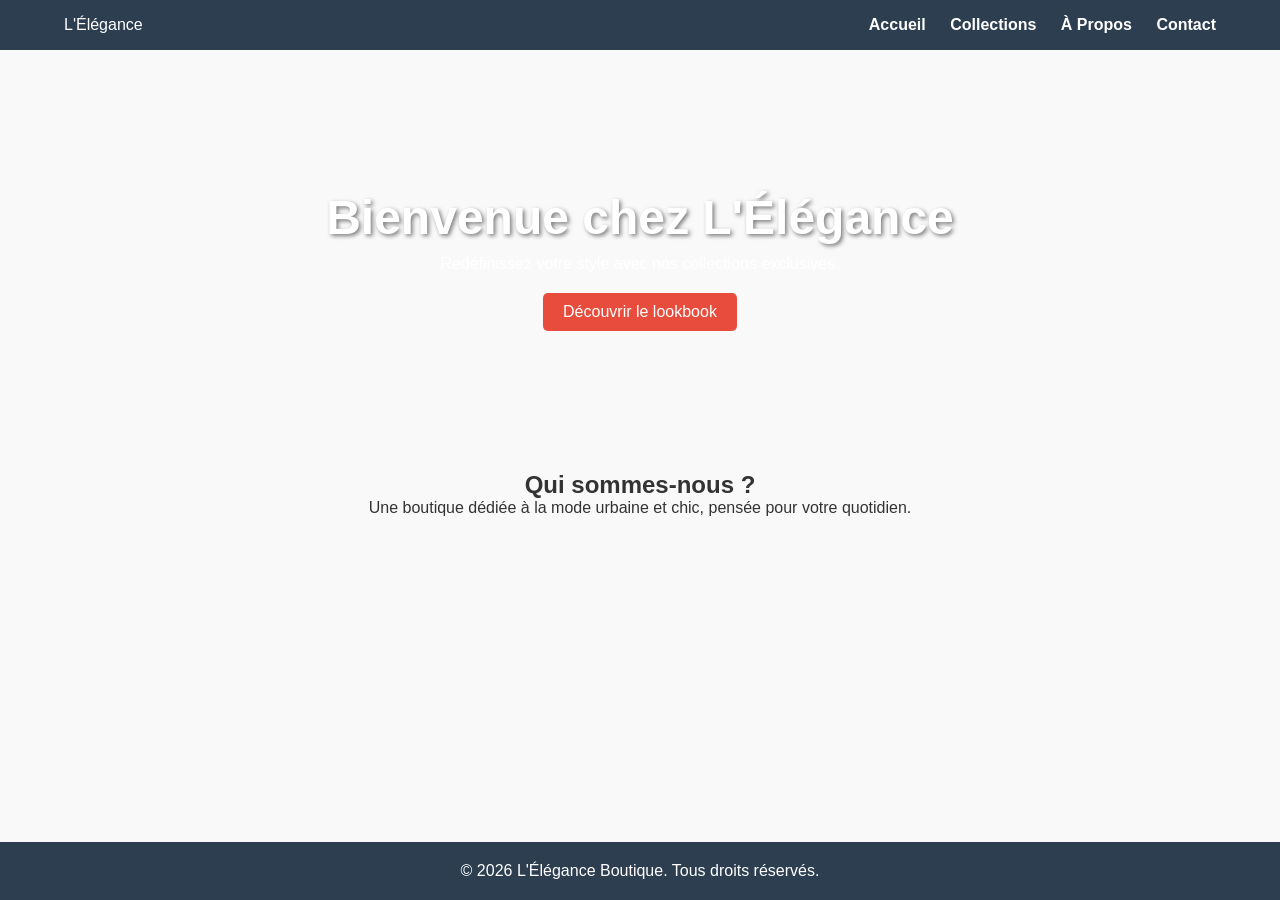
==== index.html @ 872ed12a "Intègre la structure HTML de la page d'accueil avec la section hero" ====
<!DOCTYPE html>
<html lang="fr">
<head>
  <meta charset="UTF-8">
  <meta name="viewport" content="width=device-width, initial-scale=1.0">
  <title>L'Élégance - Accueil</title>
  <link rel="stylesheet" href="style.css">
</head>
<body>
  <header>
    <div class="logo">L'Élégance</div>
    <nav>
      <a href="index.html">Accueil</a>
      <a href="services.html">Collections</a>
      <a href="apropos.html">À Propos</a>
      <a href="contact.html">Contact</a>
    </nav>
  </header>

  <main>
    <section class="section-hero">
      <h1>Bienvenue chez L'Élégance</h1>
      <p>Redéfinissez votre style avec nos collections exclusives.</p>
      <a href="services.html" class="btn-principal">Découvrir le lookbook</a>
    </section>

    <section style="margin-top: 40px; text-align: center;">
      <h2>Qui sommes-nous ?</h2>
      <p>Une boutique dédiée à la mode urbaine et chic, pensée pour votre quotidien.</p>
    </section>
  </main>

  <footer>
    <p>&copy; 2026 L'Élégance Boutique. Tous droits réservés.</p>
  </footer>
</body>
</html>
---- style.css ----
/* Variables CSS */
:root {
  --primaire: #2c3e50;
  --secondaire: #e74c3c;
  --fond: #f9f9f9;
  --texte: #333;
}

/* Reset */
* {
  margin: 0;
  padding: 0;
  box-sizing: border-box;
}

body {
  font-family: 'Helvetica Neue', sans-serif;
  background-color: var(--fond);
  color: var(--texte);
  display: flex;
  flex-direction: column;
  min-height: 100vh;
}

/* Navigation */
header {
  background-color: var(--primaire);
  color: white;
  padding: 1rem 5%;
  display: flex;
  justify-content: space-between;
  align-items: center;
}

nav a {
  color: white;
  text-decoration: none;
  margin-left: 20px;
  font-weight: bold;
}

nav a:hover {
  color: var(--secondaire);
}

/* Section Hero */
.section-hero {
  background: url('https://images.unsplash.com/photo-1441984904996-e0b6ba687e04?auto=format&fit=crop&w=1200&q=80') center/cover;
  color: white;
  text-align: center;
  padding: 100px 20px;
}

.section-hero h1 {
  font-size: 3rem;
  margin-bottom: 10px;
  text-shadow: 2px 2px 4px rgba(0,0,0,0.5);
}

.btn-principal {
  display: inline-block;
  background-color: var(--secondaire);
  color: white;
  padding: 10px 20px;
  text-decoration: none;
  border-radius: 5px;
  margin-top: 20px;
}

/* Contenu Principal */
main {
  flex: 1;
  padding: 40px 5%;
}

.grille-flex {
  display: flex;
  gap: 20px;
  flex-wrap: wrap;
  justify-content: center;
}

/* Cartes Services / Équipe */
.carte-service, .carte-equipe {
  background: white;
  padding: 20px;
  border-radius: 8px;
  box-shadow: 0 4px 6px rgba(0,0,0,0.1);
  width: calc(25% - 20px);
  min-width: 250px;
  text-align: center;
}

/* Formulaire */
form {
  display: flex;
  flex-direction: column;
  gap: 15px;
  max-width: 500px;
  margin: 0 auto;
}

input, textarea {
  padding: 10px;
  border: 1px solid #ccc;
  border-radius: 4px;
}

/* Footer */
footer {
  background-color: var(--primaire);
  color: white;
  text-align: center;
  padding: 20px;
  margin-top: auto;
}

/* Responsive Design */
@media (max-width: 768px) {
  header {
    flex-direction: column;
    gap: 15px;
  }
  .carte-service, .carte-equipe {
    width: 100%;
  }
}
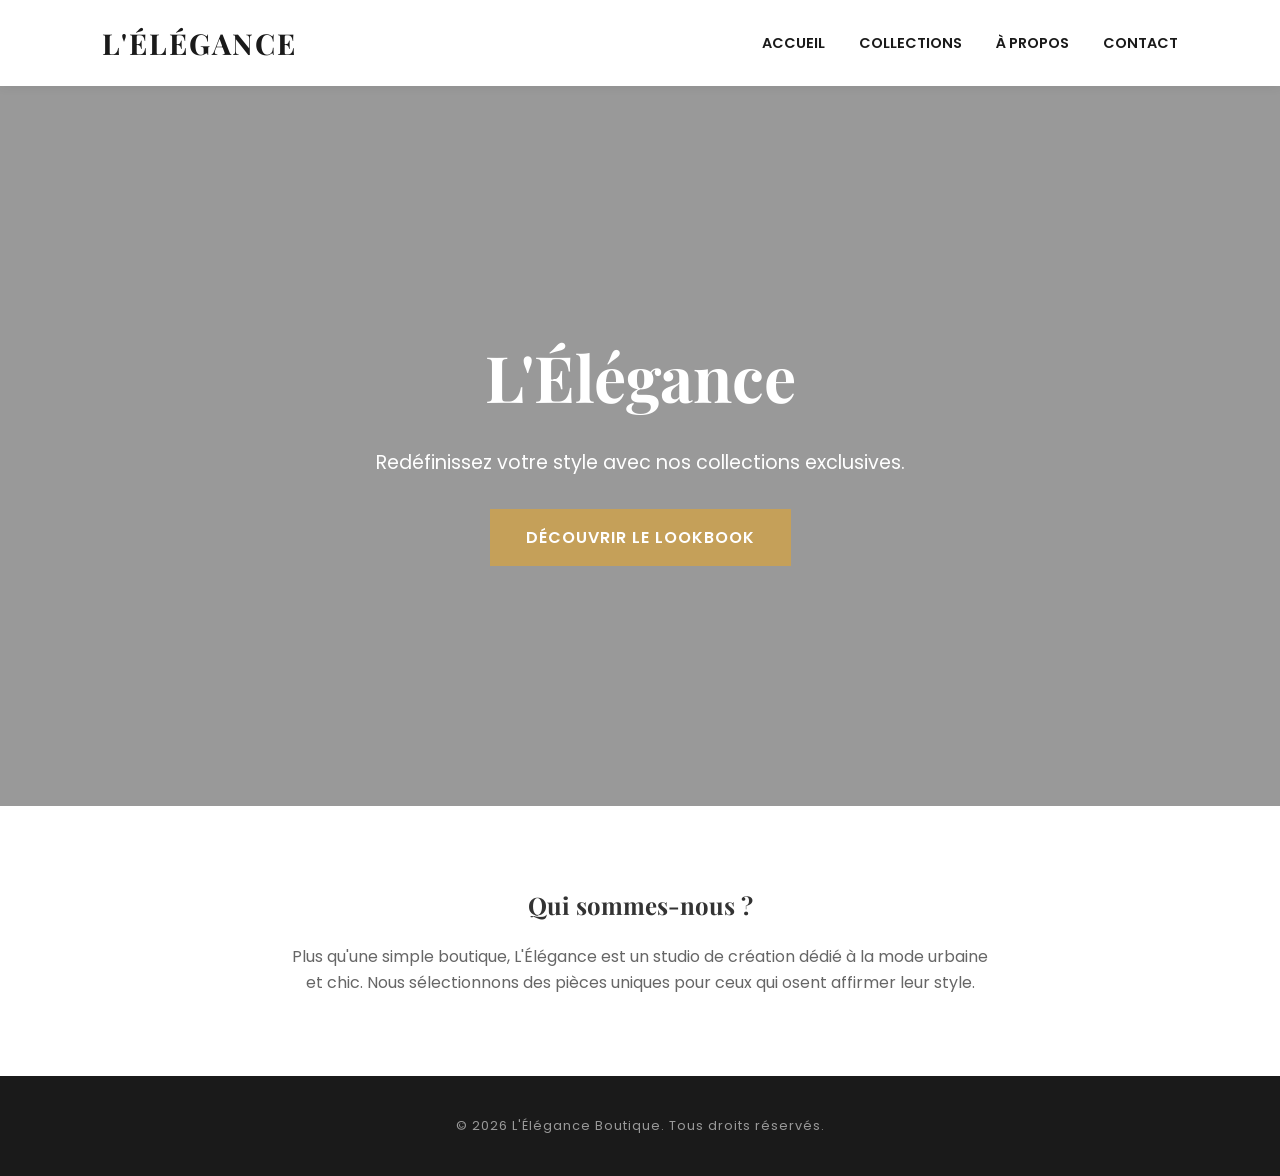
==== commit 1e8bb78a: "Finalisation du design : Correction footer, formulaire et couleurs HEX" ====
--- a/index.html
+++ b/index.html
@@ -17,16 +17,19 @@
     </nav>
   </header>
 
-  <main>
+  <main class="main-accueil">
     <section class="section-hero">
-      <h1>Bienvenue chez L'Élégance</h1>
-      <p>Redéfinissez votre style avec nos collections exclusives.</p>
-      <a href="services.html" class="btn-principal">Découvrir le lookbook</a>
+      <h1>L'Élégance</h1>
+      <p style="font-size: 1.2rem; margin-bottom: 30px;">Redéfinissez votre style avec nos collections exclusives.</p>
+      <a href="services.html" class="btn-principal">Découvrir le Lookbook</a>
     </section>
 
-    <section style="margin-top: 40px; text-align: center;">
-      <h2>Qui sommes-nous ?</h2>
-      <p>Une boutique dédiée à la mode urbaine et chic, pensée pour votre quotidien.</p>
+    <section style="padding: 80px 8%; text-align: center;">
+      <h2 style="font-family: 'Playfair Display'; margin-bottom: 20px;">Qui sommes-nous ?</h2>
+      <p style="max-width: 700px; margin: 0 auto; color: #666;">
+        Plus qu'une simple boutique, L'Élégance est un studio de création dédié à la mode urbaine et chic. 
+        Nous sélectionnons des pièces uniques pour ceux qui osent affirmer leur style.
+      </p>
     </section>
   </main>
 
--- a/style.css
+++ b/style.css
@@ -1,12 +1,14 @@
-/* Variables CSS */
+@import url('https://fonts.googleapis.com/css2?family=Playfair+Display:ital,wght@0,700;1,700&family=Poppins:wght@300;400;600&display=swap');
+
 :root {
-  --primaire: #2c3e50;
-  --secondaire: #e74c3c;
-  --fond: #f9f9f9;
+  --primaire: #1a1a1a;
+  --secondaire: #c5a059;
+  --accent: #f4f4f4;
   --texte: #333;
-}
-
-/* Reset */
+  --blanc: #ffffff;
+  --transition: all 0.3s ease;
+}
+
 * {
   margin: 0;
   padding: 0;
@@ -14,114 +16,306 @@
 }
 
 body {
-  font-family: 'Helvetica Neue', sans-serif;
-  background-color: var(--fond);
+  font-family: 'Poppins', sans-serif;
+  line-height: 1.6;
   color: var(--texte);
+  background-color: var(--blanc);
   display: flex;
   flex-direction: column;
   min-height: 100vh;
 }
 
-/* Navigation */
 header {
-  background-color: var(--primaire);
-  color: white;
-  padding: 1rem 5%;
+  background-color: var(--blanc);
+  padding: 20px 8%;
   display: flex;
   justify-content: space-between;
   align-items: center;
+  box-shadow: 0 2px 10px rgba(0,0,0,0.05);
+  position: sticky;
+  top: 0;
+  z-index: 1000;
+}
+
+.logo {
+  font-family: 'Playfair Display', serif;
+  font-size: 1.8rem;
+  font-weight: 700;
+  letter-spacing: 2px;
+  color: var(--primaire);
+  text-transform: uppercase;
 }
 
 nav a {
-  color: white;
   text-decoration: none;
-  margin-left: 20px;
-  font-weight: bold;
-}
-
-nav a:hover {
-  color: var(--secondaire);
-}
-
-/* Section Hero */
+  color: var(--primaire);
+  margin-left: 30px;
+  font-weight: 600;
+  font-size: 0.9rem;
+  text-transform: uppercase;
+  transition: var(--transition);
+  position: relative;
+}
+
+nav a::after {
+  content: '';
+  position: absolute;
+  width: 0;
+  height: 2px;
+  bottom: -5px;
+  left: 0;
+  background-color: var(--secondaire);
+  transition: var(--transition);
+}
+
+nav a:hover::after {
+  width: 100%;
+}
+
+main {
+  flex: 1;
+  padding: 60px 8%;
+}
+
+main.main-accueil {
+  padding: 0;
+}
+
 .section-hero {
-  background: url('https://images.unsplash.com/photo-1441984904996-e0b6ba687e04?auto=format&fit=crop&w=1200&q=80') center/cover;
-  color: white;
+  height: 80vh;
+  background: linear-gradient(rgba(0,0,0,0.4), rgba(0,0,0,0.4)),
+              url('https://images.unsplash.com/photo-1490481651871-ab68de25d43d?q=80&w=2070') center/cover;
+  display: flex;
+  flex-direction: column;
+  justify-content: center;
+  align-items: center;
+  color: var(--blanc);
   text-align: center;
-  padding: 100px 20px;
+  padding: 0 20px;
 }
 
 .section-hero h1 {
-  font-size: 3rem;
-  margin-bottom: 10px;
-  text-shadow: 2px 2px 4px rgba(0,0,0,0.5);
+  font-family: 'Playfair Display', serif;
+  font-size: 4rem;
+  margin-bottom: 20px;
+  animation: fadeInDown 1s ease;
 }
 
 .btn-principal {
   display: inline-block;
   background-color: var(--secondaire);
-  color: white;
-  padding: 10px 20px;
+  color: var(--blanc);
+  padding: 15px 35px;
   text-decoration: none;
-  border-radius: 5px;
-  margin-top: 20px;
-}
-
-/* Contenu Principal */
-main {
-  flex: 1;
-  padding: 40px 5%;
+  font-weight: 600;
+  text-transform: uppercase;
+  letter-spacing: 1px;
+  border-radius: 0;
+  transition: var(--transition);
+  border: 1px solid var(--secondaire);
+  cursor: pointer;
+}
+
+.btn-principal:hover {
+  background-color: transparent;
+  color: var(--secondaire);
 }
 
 .grille-flex {
-  display: flex;
-  gap: 20px;
-  flex-wrap: wrap;
-  justify-content: center;
-}
-
-/* Cartes Services / Équipe */
-.carte-service, .carte-equipe {
-  background: white;
-  padding: 20px;
-  border-radius: 8px;
-  box-shadow: 0 4px 6px rgba(0,0,0,0.1);
-  width: calc(25% - 20px);
-  min-width: 250px;
+  display: grid;
+  grid-template-columns: repeat(auto-fit, minmax(280px, 1fr));
+  gap: 30px;
+  padding: 50px 0;
+}
+
+.carte-service {
+  background: var(--blanc);
+  transition: var(--transition);
+  border: 1px solid #eee;
+  overflow: hidden;
+}
+
+.carte-service:hover {
+  transform: translateY(-10px);
+  box-shadow: 0 15px 30px rgba(0,0,0,0.1);
+}
+
+.carte-service h3 {
+  font-family: 'Playfair Display', serif;
+  margin: 15px 0;
+  padding: 0 15px;
+}
+
+.carte-service p {
+  color: #666;
+  font-size: 0.9rem;
+  padding: 0 15px 20px;
+}
+
+.carte-image {
+  position: relative;
+  height: 420px;
+  background-size: cover;
+  background-position: center;
+  border: none;
+  cursor: pointer;
+}
+
+.carte-image::before {
+  content: '';
+  position: absolute;
+  inset: 0;
+  background: linear-gradient(
+    to top,
+    rgba(0, 0, 0, 0.82) 0%,
+    rgba(0, 0, 0, 0.25) 55%,
+    rgba(0, 0, 0, 0.05) 100%
+  );
+  transition: var(--transition);
+}
+
+.carte-image:hover::before {
+  background: linear-gradient(
+    to top,
+    rgba(0, 0, 0, 0.92) 0%,
+    rgba(0, 0, 0, 0.45) 60%,
+    rgba(0, 0, 0, 0.1) 100%
+  );
+}
+
+.carte-image:hover {
+  transform: scale(1.02);
+  box-shadow: 0 20px 50px rgba(0,0,0,0.3);
+}
+
+.carte-overlay {
+  position: absolute;
+  bottom: 0;
+  left: 0;
+  right: 0;
+  padding: 30px 25px;
+  color: var(--blanc);
+  transform: translateY(0);
+  transition: var(--transition);
+}
+
+.carte-image:hover .carte-overlay {
+  transform: translateY(-8px);
+}
+
+.carte-overlay h3 {
+  font-family: 'Playfair Display', serif;
+  font-size: 1.5rem;
+  color: var(--blanc);
+  margin: 0 0 8px 0;
+  padding: 0;
+}
+
+.carte-overlay p {
+  color: rgba(255,255,255,0.8);
+  font-size: 0.88rem;
+  padding: 0;
+  margin-bottom: 14px;
+}
+
+.prix {
+  display: inline-block;
+  background-color: var(--secondaire);
+  color: var(--blanc);
+  padding: 6px 16px;
+  font-size: 0.85rem;
+  font-weight: 600;
+  letter-spacing: 1px;
+}
+
+.carte-equipe {
+  background: var(--accent);
+  border: 1px solid #e0d5c5;
+  padding: 40px 20px;
   text-align: center;
-}
-
-/* Formulaire */
+  transition: var(--transition);
+}
+
+.carte-equipe:hover {
+  transform: translateY(-8px);
+  box-shadow: 0 12px 25px rgba(0,0,0,0.08);
+}
+
+.carte-equipe h3 {
+  font-family: 'Playfair Display', serif;
+  font-size: 1.4rem;
+  color: var(--primaire);
+  margin-bottom: 8px;
+}
+
+.carte-equipe p {
+  color: var(--secondaire);
+  font-size: 0.9rem;
+  font-weight: 600;
+  text-transform: uppercase;
+  letter-spacing: 1px;
+}
+
 form {
+  max-width: 600px;
+  margin: 0 auto;
   display: flex;
   flex-direction: column;
   gap: 15px;
-  max-width: 500px;
-  margin: 0 auto;
-}
-
-input, textarea {
-  padding: 10px;
-  border: 1px solid #ccc;
-  border-radius: 4px;
-}
-
-/* Footer */
+}
+
+form input,
+form textarea {
+  width: 100%;
+  padding: 14px 18px;
+  border: 1px solid #ddd;
+  border-radius: 0;
+  font-family: 'Poppins', sans-serif;
+  font-size: 0.95rem;
+  color: var(--texte);
+  background-color: var(--blanc);
+  transition: var(--transition);
+  outline: none;
+}
+
+form input:focus,
+form textarea:focus {
+  border-color: var(--secondaire);
+  box-shadow: 0 0 0 3px rgba(197, 160, 89, 0.15);
+}
+
+form textarea {
+  resize: vertical;
+  min-height: 130px;
+}
+
+form .btn-principal {
+  align-self: flex-start;
+  border: none;
+  font-family: 'Poppins', sans-serif;
+  font-size: 0.9rem;
+}
+
 footer {
   background-color: var(--primaire);
-  color: white;
+  color: #999;
   text-align: center;
-  padding: 20px;
-  margin-top: auto;
-}
-
-/* Responsive Design */
+  padding: 40px 20px;
+  font-size: 0.8rem;
+  letter-spacing: 1px;
+}
+
+@keyframes fadeInDown {
+  from { opacity: 0; transform: translateY(-30px); }
+  to   { opacity: 1; transform: translateY(0); }
+}
+
+/* Responsive */
 @media (max-width: 768px) {
-  header {
-    flex-direction: column;
-    gap: 15px;
-  }
-  .carte-service, .carte-equipe {
-    width: 100%;
-  }
+  .section-hero h1 { font-size: 2.5rem; }
+  header { flex-direction: column; height: auto; padding: 20px; }
+  nav { margin-top: 20px; }
+  nav a { margin: 0 10px; font-size: 0.8rem; }
+  main { padding: 40px 5%; }
+  main.main-accueil { padding: 0; }
 }
